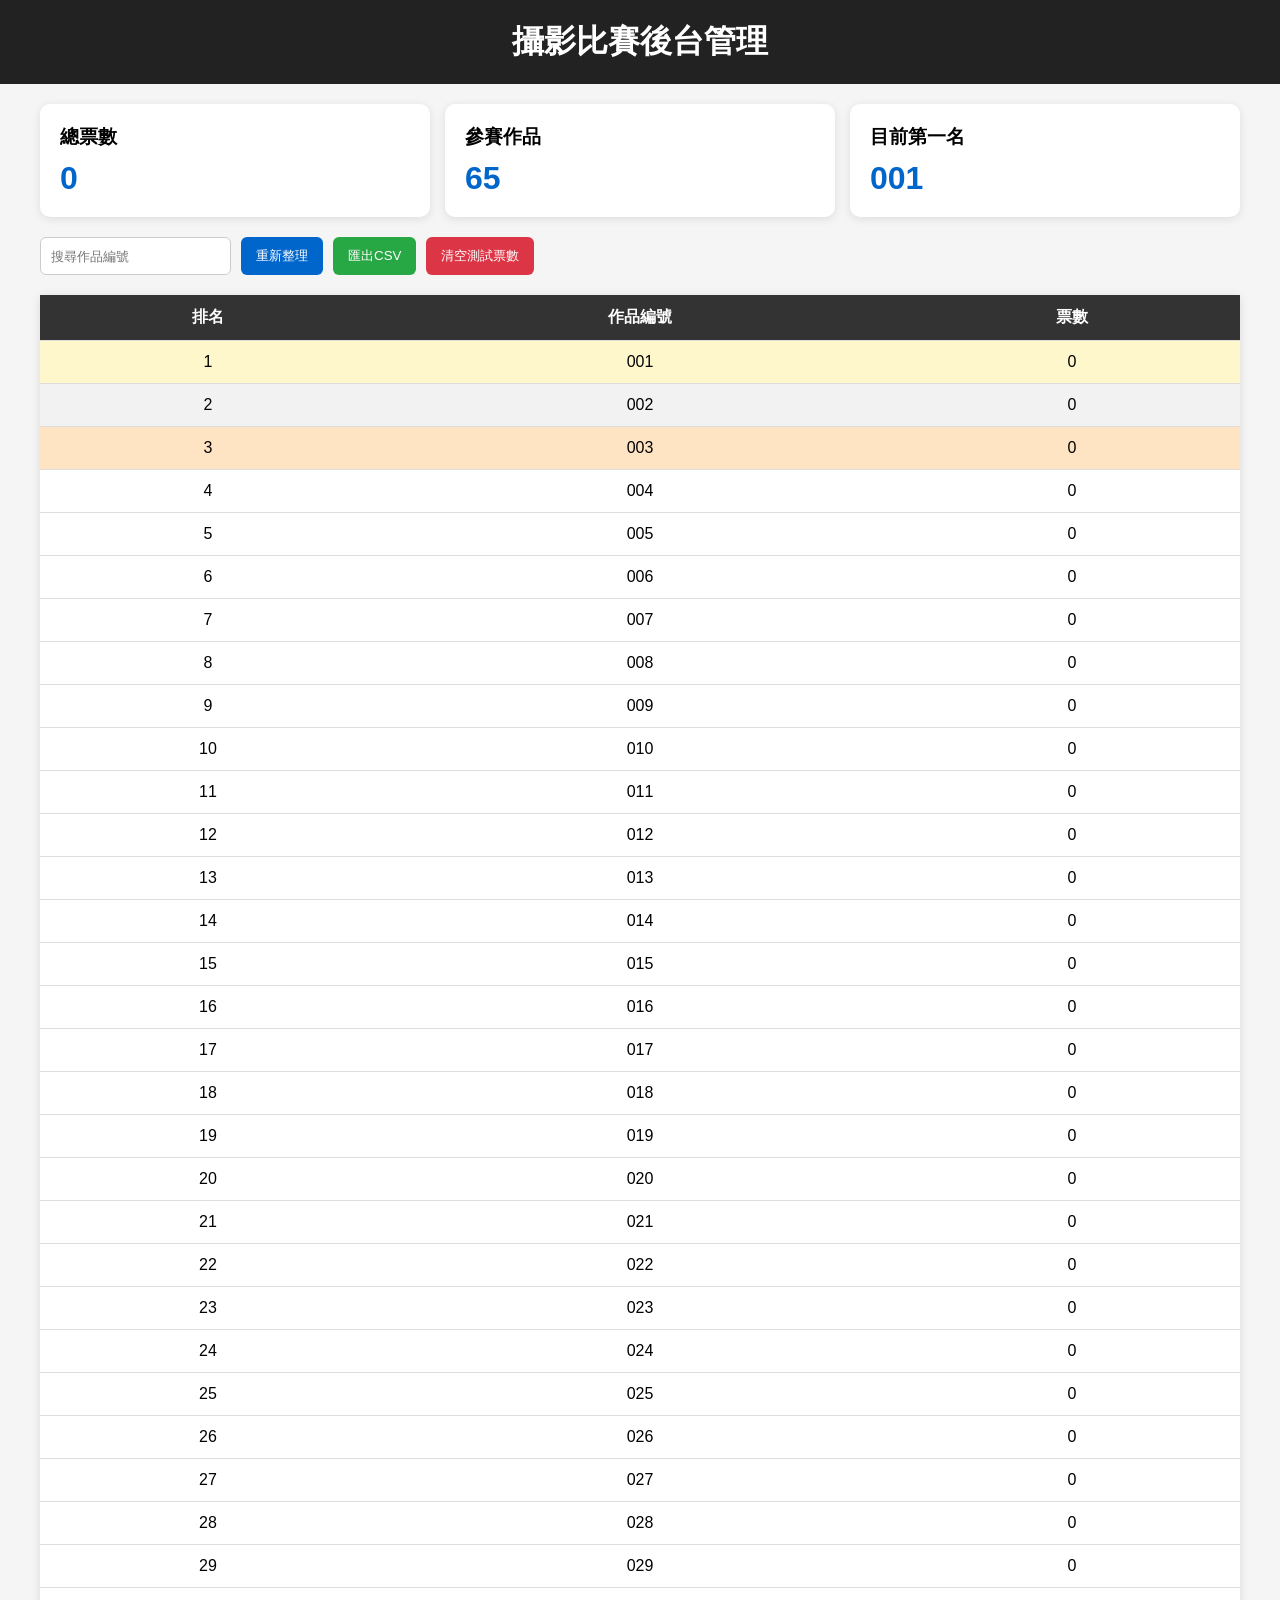
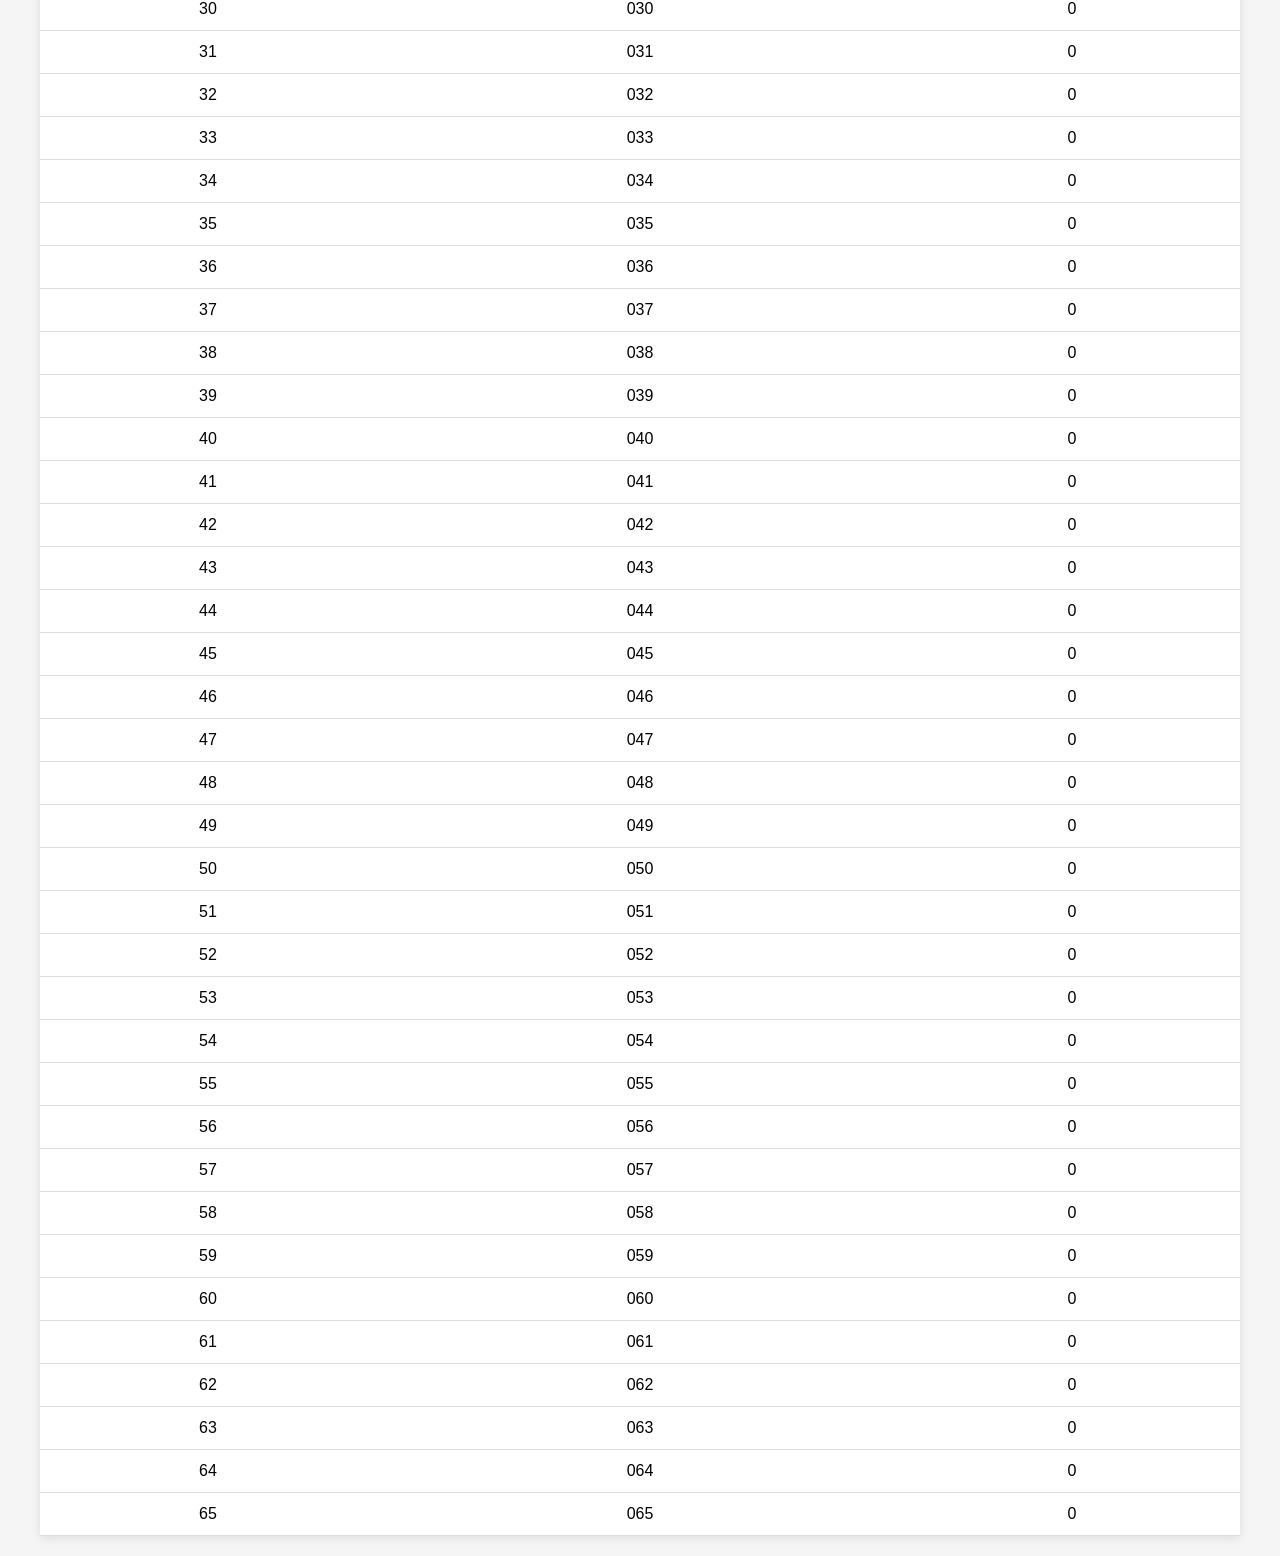
==== admin.html @ 75966f7c "Add files via upload" ====
<!DOCTYPE html>
<html lang="zh-Hant">
<head>
<meta charset="UTF-8">
<meta name="viewport" content="width=device-width, initial-scale=1.0">

<title>攝影比賽後台</title>

<style>

*{
    margin:0;
    padding:0;
    box-sizing:border-box;
}

body{
    font-family:"Microsoft JhengHei",sans-serif;
    background:#f5f5f5;
}

header{
    background:#222;
    color:white;
    text-align:center;
    padding:20px;
}

.container{
    width:95%;
    max-width:1200px;
    margin:20px auto;
}

.dashboard{
    display:grid;
    grid-template-columns:repeat(auto-fit,minmax(250px,1fr));
    gap:15px;
    margin-bottom:20px;
}

.card{
    background:white;
    padding:20px;
    border-radius:10px;
    box-shadow:0 2px 10px rgba(0,0,0,.1);
}

.card h3{
    margin-bottom:10px;
}

.big{
    font-size:32px;
    font-weight:bold;
    color:#0066cc;
}

.tools{
    display:flex;
    flex-wrap:wrap;
    gap:10px;
    margin-bottom:20px;
}

input{
    padding:10px;
    border:1px solid #ccc;
    border-radius:6px;
}

button{
    border:none;
    cursor:pointer;
    padding:10px 15px;
    border-radius:6px;
    color:white;
}

.refresh{
    background:#0066cc;
}

.export{
    background:#28a745;
}

.clear{
    background:#dc3545;
}

table{
    width:100%;
    border-collapse:collapse;
    background:white;
    box-shadow:0 2px 10px rgba(0,0,0,.1);
}

th{
    background:#333;
    color:white;
}

th,td{
    padding:12px;
    text-align:center;
    border-bottom:1px solid #ddd;
}

tr:hover{
    background:#f9f9f9;
}

.rank1{
    background:#fff7cc;
}

.rank2{
    background:#f2f2f2;
}

.rank3{
    background:#ffe4c4;
}

@media(max-width:768px){

table{
    font-size:14px;
}

.tools{
    flex-direction:column;
}

input,
button{
    width:100%;
}

}

</style>
</head>

<body>

<header>
<h1>攝影比賽後台管理</h1>
</header>

<div class="container">

<div class="dashboard">

<div class="card">
<h3>總票數</h3>
<div class="big" id="totalVotes">0</div>
</div>

<div class="card">
<h3>參賽作品</h3>
<div class="big">65</div>
</div>

<div class="card">
<h3>目前第一名</h3>
<div class="big" id="winner">---</div>
</div>

</div>

<div class="tools">

<input
type="text"
id="search"
placeholder="搜尋作品編號">

<button
class="refresh"
onclick="loadData()">
重新整理
</button>

<button
class="export"
onclick="exportCSV()">
匯出CSV
</button>

<button
class="clear"
onclick="clearVotes()">
清空測試票數
</button>

</div>

<table>

<thead>

<tr>
<th>排名</th>
<th>作品編號</th>
<th>票數</th>
</tr>

</thead>

<tbody id="resultBody">
</tbody>

</table>

</div>

<script>

function loadData(){

    let votes =
    JSON.parse(
    localStorage.getItem("votes")
    || "{}"
    );

    let data = [];

    let totalVotes = 0;

    for(let i=1;i<=65;i++){

        let id =
        String(i).padStart(3,"0");

        let count =
        votes[id] || 0;

        totalVotes += count;

        data.push({
            id:id,
            votes:count
        });
    }

    data.sort(
    (a,b)=>b.votes-a.votes
    );

    document.getElementById(
    "totalVotes"
    ).innerText = totalVotes;

    if(data.length>0){

        document.getElementById(
        "winner"
        ).innerText =
        data[0].id;
    }

    renderTable(data);
}

function renderTable(data){

    const keyword =
    document.getElementById("search")
    .value.trim();

    let html = "";

    let rank = 1;

    data.forEach(item=>{

        if(
            keyword &&
            !item.id.includes(keyword)
        ){
            return;
        }

        let cls="";

        if(rank===1) cls="rank1";
        if(rank===2) cls="rank2";
        if(rank===3) cls="rank3";

        html += `

        <tr class="${cls}">

            <td>${rank}</td>

            <td>${item.id}</td>

            <td>${item.votes}</td>

        </tr>

        `;

        rank++;

    });

    document.getElementById(
    "resultBody"
    ).innerHTML = html;
}

document
.getElementById("search")
.addEventListener(
"input",
loadData
);

function exportCSV(){

    let votes =
    JSON.parse(
    localStorage.getItem("votes")
    || "{}"
    );

    let csv =
    "作品編號,票數\n";

    for(let i=1;i<=65;i++){

        let id =
        String(i).padStart(3,"0");

        csv +=
        `${id},${votes[id]||0}\n`;
    }

    let blob =
    new Blob(
    [csv],
    {
        type:"text/csv;charset=utf-8;"
    });

    let url =
    URL.createObjectURL(blob);

    let a =
    document.createElement("a");

    a.href = url;

    a.download =
    "攝影比賽票數.csv";

    a.click();

    URL.revokeObjectURL(url);
}

function clearVotes(){

    if(
    confirm(
    "確定清除所有測試票數？"
    )
    ){

        localStorage.removeItem(
        "votes"
        );

        loadData();

        alert("已清除");
    }
}

loadData();

</script>

</body>
</html>
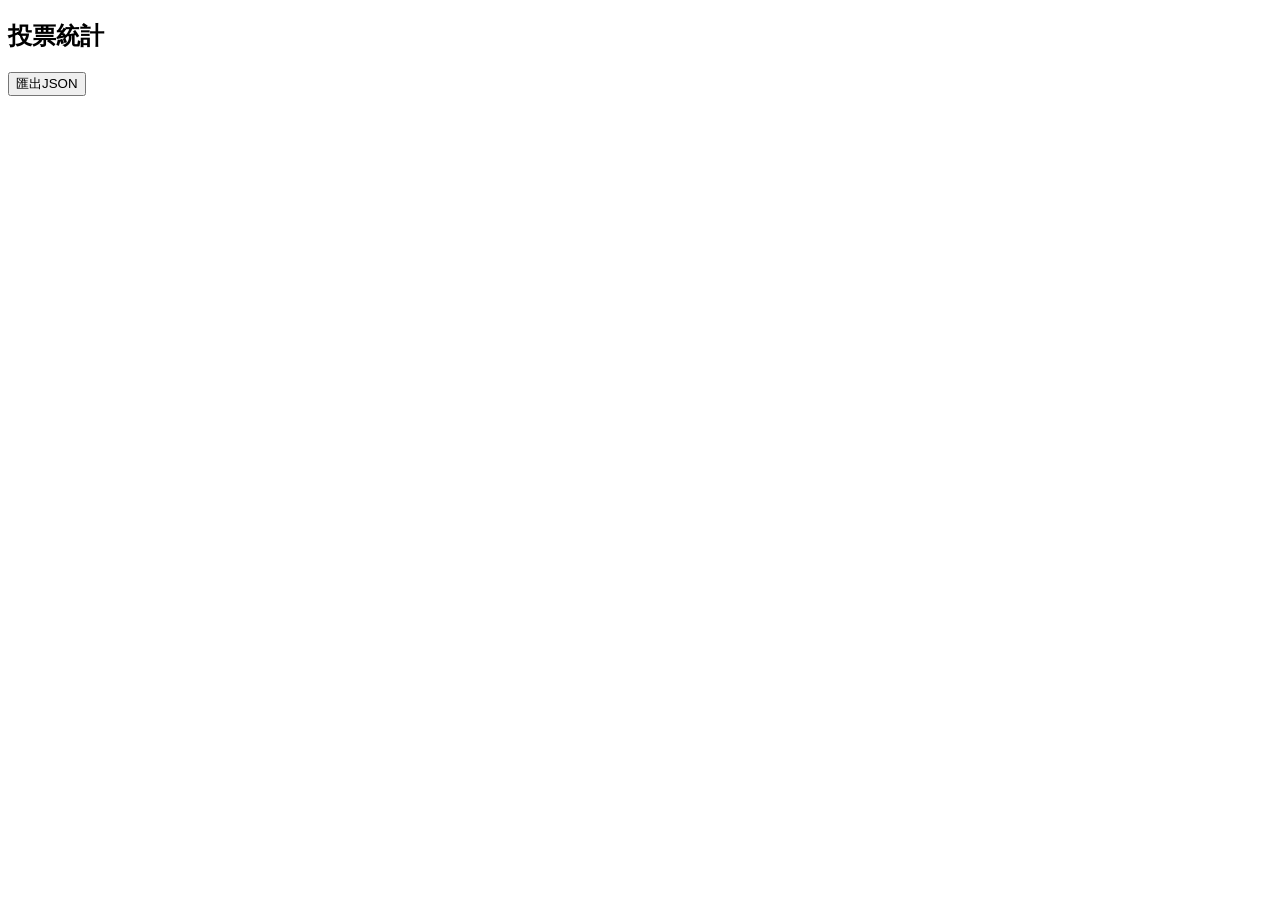
==== commit 245b81dd: "Add files via upload" ====
--- a/admin.html
+++ b/admin.html
@@ -1,389 +1,18 @@
 <!DOCTYPE html>
 <html lang="zh-Hant">
 <head>
-<meta charset="UTF-8">
-<meta name="viewport" content="width=device-width, initial-scale=1.0">
-
-<title>攝影比賽後台</title>
-
-<style>
-
-*{
-    margin:0;
-    padding:0;
-    box-sizing:border-box;
-}
-
-body{
-    font-family:"Microsoft JhengHei",sans-serif;
-    background:#f5f5f5;
-}
-
-header{
-    background:#222;
-    color:white;
-    text-align:center;
-    padding:20px;
-}
-
-.container{
-    width:95%;
-    max-width:1200px;
-    margin:20px auto;
-}
-
-.dashboard{
-    display:grid;
-    grid-template-columns:repeat(auto-fit,minmax(250px,1fr));
-    gap:15px;
-    margin-bottom:20px;
-}
-
-.card{
-    background:white;
-    padding:20px;
-    border-radius:10px;
-    box-shadow:0 2px 10px rgba(0,0,0,.1);
-}
-
-.card h3{
-    margin-bottom:10px;
-}
-
-.big{
-    font-size:32px;
-    font-weight:bold;
-    color:#0066cc;
-}
-
-.tools{
-    display:flex;
-    flex-wrap:wrap;
-    gap:10px;
-    margin-bottom:20px;
-}
-
-input{
-    padding:10px;
-    border:1px solid #ccc;
-    border-radius:6px;
-}
-
-button{
-    border:none;
-    cursor:pointer;
-    padding:10px 15px;
-    border-radius:6px;
-    color:white;
-}
-
-.refresh{
-    background:#0066cc;
-}
-
-.export{
-    background:#28a745;
-}
-
-.clear{
-    background:#dc3545;
-}
-
-table{
-    width:100%;
-    border-collapse:collapse;
-    background:white;
-    box-shadow:0 2px 10px rgba(0,0,0,.1);
-}
-
-th{
-    background:#333;
-    color:white;
-}
-
-th,td{
-    padding:12px;
-    text-align:center;
-    border-bottom:1px solid #ddd;
-}
-
-tr:hover{
-    background:#f9f9f9;
-}
-
-.rank1{
-    background:#fff7cc;
-}
-
-.rank2{
-    background:#f2f2f2;
-}
-
-.rank3{
-    background:#ffe4c4;
-}
-
-@media(max-width:768px){
-
-table{
-    font-size:14px;
-}
-
-.tools{
-    flex-direction:column;
-}
-
-input,
-button{
-    width:100%;
-}
-
-}
-
-</style>
+<meta charset="UTF-8" />
+<title>後台統計</title>
+<link rel="stylesheet" href="css/style.css"/>
 </head>
 
 <body>
 
-<header>
-<h1>攝影比賽後台管理</h1>
-</header>
+<h2>投票統計</h2>
+<button onclick="exportData()">匯出JSON</button>
 
-<div class="container">
+<div id="admin"></div>
 
-<div class="dashboard">
-
-<div class="card">
-<h3>總票數</h3>
-<div class="big" id="totalVotes">0</div>
-</div>
-
-<div class="card">
-<h3>參賽作品</h3>
-<div class="big">65</div>
-</div>
-
-<div class="card">
-<h3>目前第一名</h3>
-<div class="big" id="winner">---</div>
-</div>
-
-</div>
-
-<div class="tools">
-
-<input
-type="text"
-id="search"
-placeholder="搜尋作品編號">
-
-<button
-class="refresh"
-onclick="loadData()">
-重新整理
-</button>
-
-<button
-class="export"
-onclick="exportCSV()">
-匯出CSV
-</button>
-
-<button
-class="clear"
-onclick="clearVotes()">
-清空測試票數
-</button>
-
-</div>
-
-<table>
-
-<thead>
-
-<tr>
-<th>排名</th>
-<th>作品編號</th>
-<th>票數</th>
-</tr>
-
-</thead>
-
-<tbody id="resultBody">
-</tbody>
-
-</table>
-
-</div>
-
-<script>
-
-function loadData(){
-
-    let votes =
-    JSON.parse(
-    localStorage.getItem("votes")
-    || "{}"
-    );
-
-    let data = [];
-
-    let totalVotes = 0;
-
-    for(let i=1;i<=65;i++){
-
-        let id =
-        String(i).padStart(3,"0");
-
-        let count =
-        votes[id] || 0;
-
-        totalVotes += count;
-
-        data.push({
-            id:id,
-            votes:count
-        });
-    }
-
-    data.sort(
-    (a,b)=>b.votes-a.votes
-    );
-
-    document.getElementById(
-    "totalVotes"
-    ).innerText = totalVotes;
-
-    if(data.length>0){
-
-        document.getElementById(
-        "winner"
-        ).innerText =
-        data[0].id;
-    }
-
-    renderTable(data);
-}
-
-function renderTable(data){
-
-    const keyword =
-    document.getElementById("search")
-    .value.trim();
-
-    let html = "";
-
-    let rank = 1;
-
-    data.forEach(item=>{
-
-        if(
-            keyword &&
-            !item.id.includes(keyword)
-        ){
-            return;
-        }
-
-        let cls="";
-
-        if(rank===1) cls="rank1";
-        if(rank===2) cls="rank2";
-        if(rank===3) cls="rank3";
-
-        html += `
-
-        <tr class="${cls}">
-
-            <td>${rank}</td>
-
-            <td>${item.id}</td>
-
-            <td>${item.votes}</td>
-
-        </tr>
-
-        `;
-
-        rank++;
-
-    });
-
-    document.getElementById(
-    "resultBody"
-    ).innerHTML = html;
-}
-
-document
-.getElementById("search")
-.addEventListener(
-"input",
-loadData
-);
-
-function exportCSV(){
-
-    let votes =
-    JSON.parse(
-    localStorage.getItem("votes")
-    || "{}"
-    );
-
-    let csv =
-    "作品編號,票數\n";
-
-    for(let i=1;i<=65;i++){
-
-        let id =
-        String(i).padStart(3,"0");
-
-        csv +=
-        `${id},${votes[id]||0}\n`;
-    }
-
-    let blob =
-    new Blob(
-    [csv],
-    {
-        type:"text/csv;charset=utf-8;"
-    });
-
-    let url =
-    URL.createObjectURL(blob);
-
-    let a =
-    document.createElement("a");
-
-    a.href = url;
-
-    a.download =
-    "攝影比賽票數.csv";
-
-    a.click();
-
-    URL.revokeObjectURL(url);
-}
-
-function clearVotes(){
-
-    if(
-    confirm(
-    "確定清除所有測試票數？"
-    )
-    ){
-
-        localStorage.removeItem(
-        "votes"
-        );
-
-        loadData();
-
-        alert("已清除");
-    }
-}
-
-loadData();
-
-</script>
-
+<script src="js/admin.js"></script>
 </body>
 </html>
